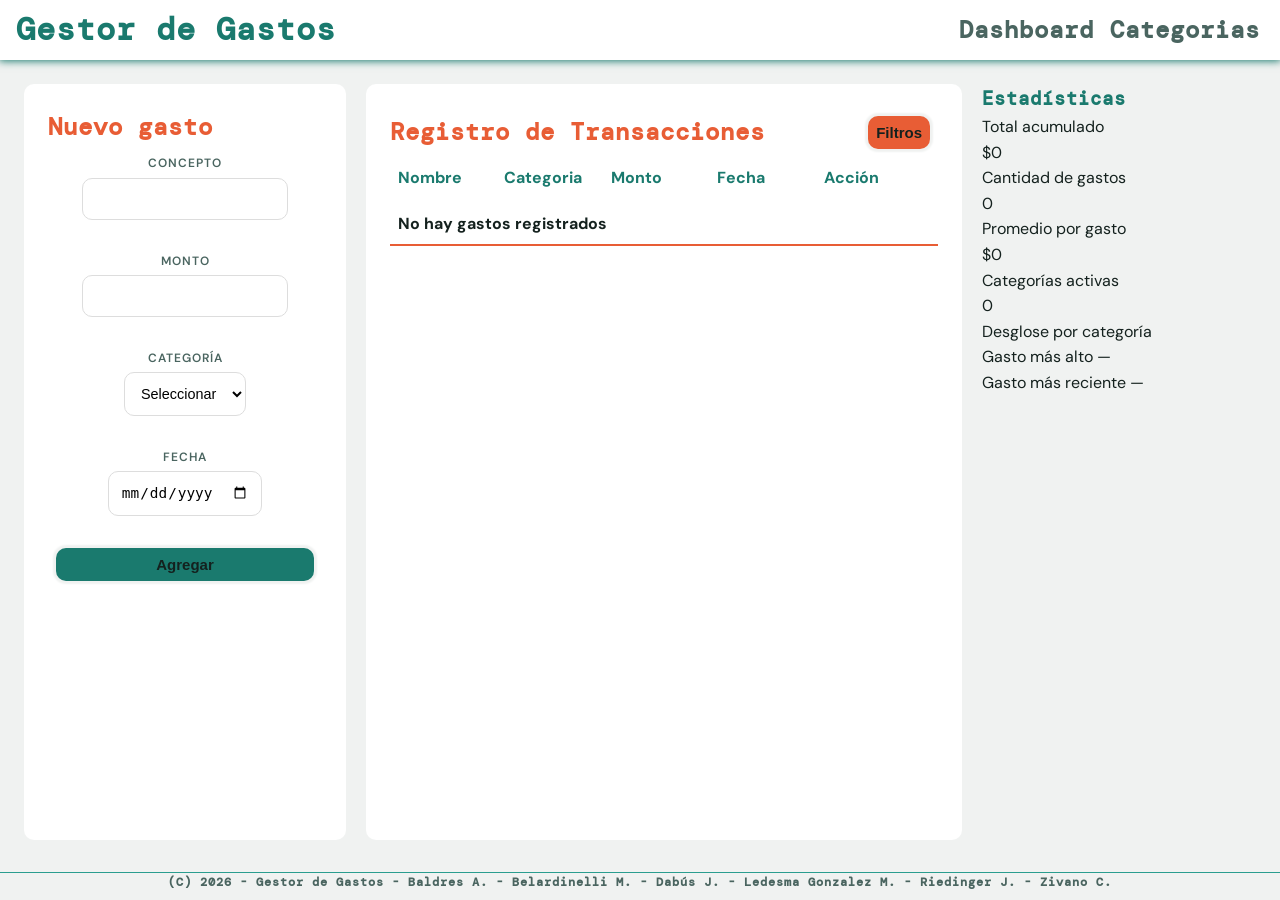
==== index.html @ d6663c2b "fix:Arreglado de borrado de categoria con gasto existente y estilizado de mensaje de errores" ====
<!doctype html>
<html lang="es">
  <head>
    <meta charset="UTF-8" />
    <meta name="viewport" content="width=device-width, initial-scale=1.0" />
    <title>Gestor de Gastos</title>
    <link rel="stylesheet" href="css/index.css" />
    <script src="https://code.jquery.com/jquery-3.6.0.min.js" defer></script>
    <link rel="icon" href="assets/favicon/favicon.ico" />
  </head>

  <body class="cuerpo">
    <header class="menu">
      <h1>Gestor de Gastos</h1>
      <nav class="nav">
        <h2 class="link-h2"><a class="link" href="./index.html">Dashboard</a></h2>
        <h2 class="link-h2"><a class="link" href="./pages/categorias.html">Categorias</a></h2>
      </nav>
    </header>

    <main class="container">
      <section class="seccion-formulario">
        <h2>Nuevo gasto</h2>
        <form id="formulario-gasto">
          <div class="formulario">
            <label for="concepto">Concepto</label>
            <input type="text" id="nombre" name="concepto" />
          </div>

          <div class="formulario">
            <label for="monto">Monto</label>
            <input type="number" id="monto" name="monto" />
          </div>

          <div class="formulario">
            <label for="categoria">Categoría</label>
            <select id="categoria" name="categoria" class="opciones-categorias">
              <option value="">Seleccionar</option>
            </select>
          </div>

          <div class="formulario">
            <label for="fecha">Fecha</label>
            <input type="date" id="fecha" name="fecha" />
          </div>

          <button type="submit" class=" btn btn-celeste" id="btn-agregar-gasto">Agregar</button>
        </form>
      </section>

      <section class="seccion-lista">
        <div class="registro-filtros">
          <h2>Registro de Transacciones</h2>
          <button class="btn btn-naranja" id="btn-abrir-filtros">Filtros</button>
        </div>
        <div class="titulos-columnas">
          <span>Nombre</span>
          <span>Categoria</span>
          <span>Monto</span>
          <span>Fecha</span>
          <span>Acción</span>
        </div>
        <ul id="lista-gastos"></ul>
      </section>

      <!-- Seccion filtros -->
      <div id="modal-filtros" class="modal">
        <div class="modal-contenido">
          <button id="btn-cerrar-filtros">X</button>

          <section id="filtros">
          <h2>Filtros</h2>

          <div class="formulario">
            <label for="opciones-categorias">Categoría</label>
            <select class="opciones-categorias" id="filtro-categoria"> 
              <option value="">Todas</option>
            </select>
          </div>

          <div class="formulario">
            <label for="filtro-texto">Concepto:</label>
            <input type="text" id="filtro-texto" placeholder="Ingrese gasto" />
          </div>

          <div class="formulario">
            <label for="filtro-desde">Desde:</label>
            <input type="date" id="filtro-desde" />
          </div>

          <div class="formulario">
            <label for="filtro-hasta">Hasta:</label>
            <input type="date" id="filtro-hasta" />
          </div>

          <div class="filtros-botones">
            <button class="btn-naranja" id="btn-limpiar-filtro">Limpiar</button>
            <button class="btn-celeste" id="btn-aplicar-filtro">Aplicar filtros</button>
          </div>
        </section>
        </div>
      </div>

<section class="seccion-estadisticas">
  <h3>Estadísticas</h3>

  <div class="stats-grid">
    <div class="stat-card destacado">
      <p class="stat-label">Total acumulado</p>
      <span class="stat-valor" id="est-total">$0</span>
    </div>
    <div class="stat-card">
      <p class="stat-label">Cantidad de gastos</p>
      <span class="stat-valor" id="est-cantidad">0</span>
    </div>
    <div class="stat-card">
      <p class="stat-label">Promedio por gasto</p>
      <span class="stat-valor" id="est-promedio">$0</span>
    </div>
    <div class="stat-card">
      <p class="stat-label">Categorías activas</p>
      <span class="stat-valor" id="est-categorias">0</span>
    </div>
  </div>

  <p class="categorias-titulo">Desglose por categoría</p>
  <div id="est-desglose">

  </div>

  <div class="maximos">
    <div class="maximo-item">
      <span class="maximo-label">Gasto más alto</span>
      <span class="maximo-valor" id="est-max-nombre">—</span>
    </div>
    <div class="maximo-item">
      <span class="maximo-label">Gasto más reciente</span>
      <span class="maximo-valor" id="est-reciente">—</span>
    </div>
  </div>

</section>
      
    </main>

    <footer class="pie-pagina">
      <h3 class="texto-footer">
        (C) 2026 - Gestor de Gastos - Baldres A. - Belardinelli M. - Dabús J. - Ledesma Gonzalez M.
        - Riedinger J. - Zivano C.
      </h3>
    </footer>
    <script src="js/inicializaciones.js" type="module"></script>
    <script src="js/formulario.js" type="module"></script>
    <script src="js/funciones.js" type="module"></script>
    <script src="js/estadisticas.js" type="module"></script>
    <script src="js/filtros.js" type="module"></script>
    <script src="js/transacciones.js" type="module"></script>
  </body>
</html>
---- css/index.css ----
@import url("style.css");
@import url("./components/botones.css");
@import url("./filtros.css");
@import url("./categorias.css");
@import url("./components/transacciones.css");
@import url("./components/edicion.css");
@import url("./components/formulario.css");

* {
  margin: 0;
  padding: 0;
}

.header {
  padding: var(--space-m);
  text-align: left;
  background-color: var(--color-superficie);
  border-bottom: 1px solid #eee;
}

.container {
  flex: 1;
  display: flex;
  gap: 20px;
  flex-wrap: wrap;
  padding: var(--space-l);
}

/*Sección formulario*/
.seccion-formulario {
  flex: 1;
  background-color: var(--color-superficie);
  padding: var(--space-l);
  border-radius: 10px;
}

/*Sección lista*/
.seccion-lista {
  flex: 2;
  background-color: var(--color-superficie);
  padding: var(--space-l);
  border-radius: 10px;
}

/*Sección estadísticas*/
.seccion-estadisticas {
  flex: 1;
  min-width: 220px;
}

#btn-abrir-filtros {
  width: fit-content;
  white-space: nowrap;
}

/*Responsive*/
@media (max-width: 900px) {
  .seccion-formulario {
    flex: 1 1 48%;
  }

  .seccion-lista {
    flex: 1 1 48%;
  }

  .seccion-resumen {
    flex: 1 1 100%;
  }
}
@media (max-width: 600px) {
  .seccion-formulario,
  .seccion-lista,
  .seccion-resumen {
    flex: 1 1 100%;
  }
}
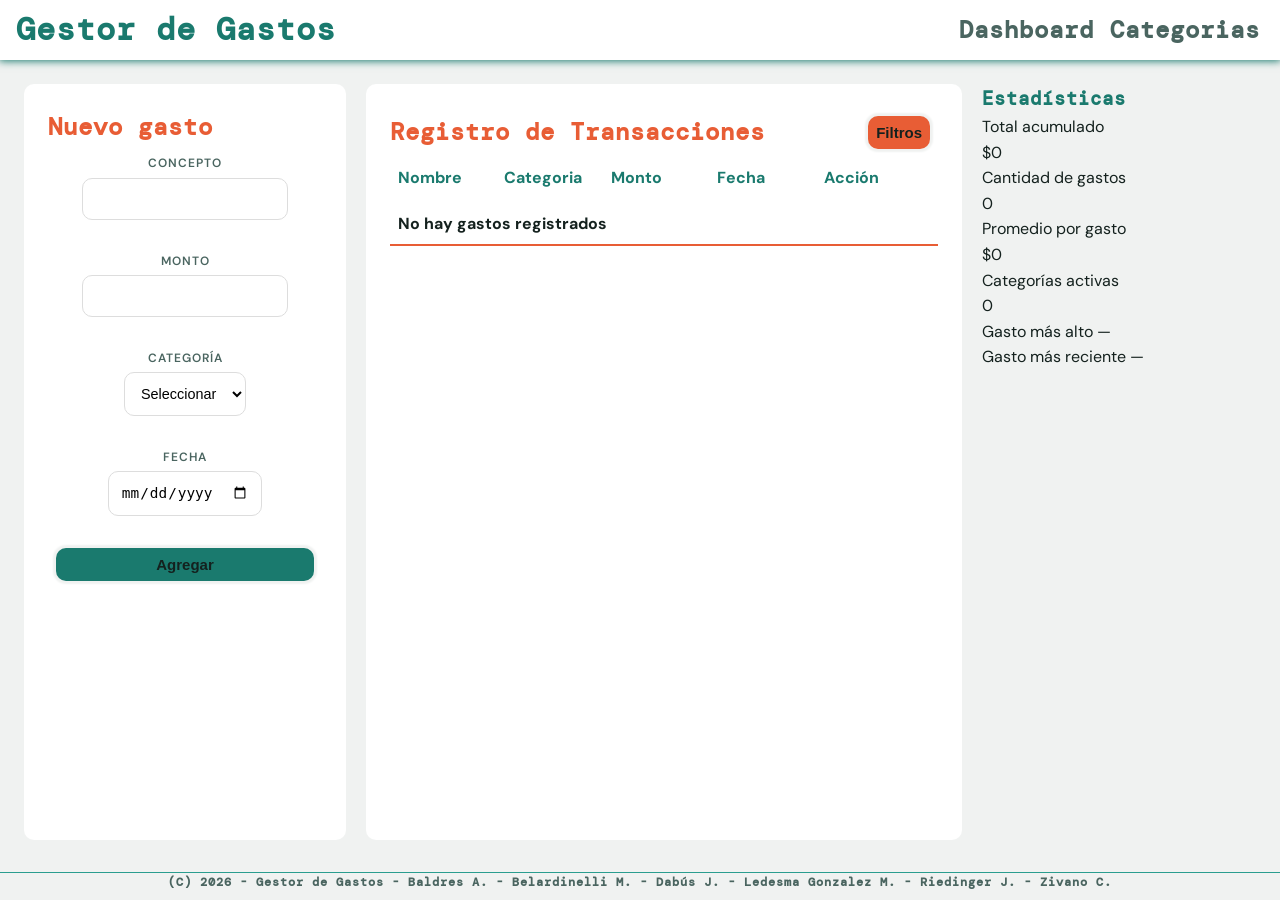
==== commit 288b1c17: "fix: refactorizacion de estadisticas" ====
--- a/index.html
+++ b/index.html
@@ -44,7 +44,7 @@
             <input type="date" id="fecha" name="fecha" />
           </div>
 
-          <button type="submit" class=" btn btn-celeste" id="btn-agregar-gasto">Agregar</button>
+          <button type="submit" class="btn btn-celeste" id="btn-agregar-gasto">Agregar</button>
         </form>
       </section>
 
@@ -69,78 +69,71 @@
           <button id="btn-cerrar-filtros">X</button>
 
           <section id="filtros">
-          <h2>Filtros</h2>
+            <h2>Filtros</h2>
 
-          <div class="formulario">
-            <label for="opciones-categorias">Categoría</label>
-            <select class="opciones-categorias" id="filtro-categoria"> 
-              <option value="">Todas</option>
-            </select>
-          </div>
+            <div class="formulario">
+              <label for="opciones-categorias">Categoría</label>
+              <select class="opciones-categorias" id="filtro-categoria">
+                <option value="">Todas</option>
+              </select>
+            </div>
 
-          <div class="formulario">
-            <label for="filtro-texto">Concepto:</label>
-            <input type="text" id="filtro-texto" placeholder="Ingrese gasto" />
-          </div>
+            <div class="formulario">
+              <label for="filtro-texto">Concepto:</label>
+              <input type="text" id="filtro-texto" placeholder="Ingrese gasto" />
+            </div>
 
-          <div class="formulario">
-            <label for="filtro-desde">Desde:</label>
-            <input type="date" id="filtro-desde" />
-          </div>
+            <div class="formulario">
+              <label for="filtro-desde">Desde:</label>
+              <input type="date" id="filtro-desde" />
+            </div>
 
-          <div class="formulario">
-            <label for="filtro-hasta">Hasta:</label>
-            <input type="date" id="filtro-hasta" />
-          </div>
+            <div class="formulario">
+              <label for="filtro-hasta">Hasta:</label>
+              <input type="date" id="filtro-hasta" />
+            </div>
 
-          <div class="filtros-botones">
-            <button class="btn-naranja" id="btn-limpiar-filtro">Limpiar</button>
-            <button class="btn-celeste" id="btn-aplicar-filtro">Aplicar filtros</button>
-          </div>
-        </section>
+            <div class="filtros-botones">
+              <button class="btn-naranja" id="btn-limpiar-filtro">Limpiar</button>
+              <button class="btn-celeste" id="btn-aplicar-filtro">Aplicar filtros</button>
+            </div>
+          </section>
         </div>
       </div>
 
-<section class="seccion-estadisticas">
-  <h3>Estadísticas</h3>
+      <section class="seccion-estadisticas">
+        <h3>Estadísticas</h3>
 
-  <div class="stats-grid">
-    <div class="stat-card destacado">
-      <p class="stat-label">Total acumulado</p>
-      <span class="stat-valor" id="est-total">$0</span>
-    </div>
-    <div class="stat-card">
-      <p class="stat-label">Cantidad de gastos</p>
-      <span class="stat-valor" id="est-cantidad">0</span>
-    </div>
-    <div class="stat-card">
-      <p class="stat-label">Promedio por gasto</p>
-      <span class="stat-valor" id="est-promedio">$0</span>
-    </div>
-    <div class="stat-card">
-      <p class="stat-label">Categorías activas</p>
-      <span class="stat-valor" id="est-categorias">0</span>
-    </div>
-  </div>
+        <div class="est-grid">
+          <div class="est-card destacado">
+            <p class="est-label">Total acumulado</p>
+            <span class="est-valor" id="est-total">$0</span>
+          </div>
+          <div class="est-card">
+            <p class="est-label">Cantidad de gastos</p>
+            <span class="est-valor" id="est-cantidad">0</span>
+          </div>
+          <div class="est-card">
+            <p class="est-label">Promedio por gasto</p>
+            <span class="est-valor" id="est-promedio">$0</span>
+          </div>
+          <div class="est-card">
+            <p class="est-label">Categorías activas</p>
+            <span class="est-valor" id="est-categorias">0</span>
+          </div>
+        </div>
 
-  <p class="categorias-titulo">Desglose por categoría</p>
-  <div id="est-desglose">
-
-  </div>
-
-  <div class="maximos">
-    <div class="maximo-item">
-      <span class="maximo-label">Gasto más alto</span>
-      <span class="maximo-valor" id="est-max-nombre">—</span>
-    </div>
-    <div class="maximo-item">
-      <span class="maximo-label">Gasto más reciente</span>
-      <span class="maximo-valor" id="est-reciente">—</span>
-    </div>
-  </div>
-
-</section>
-      
+        <div class="maximos">
+          <div class="maximo-item">
+            <span class="maximo-label">Gasto más alto</span>
+            <span class="maximo-valor" id="est-max-nombre">—</span>
+          </div>
+          <div class="maximo-item">
+            <span class="maximo-label">Gasto más reciente</span>
+            <span class="maximo-valor" id="est-reciente">—</span>
+          </div>
+        </div>
+      </section>
     </main>
 
     <footer class="pie-pagina">
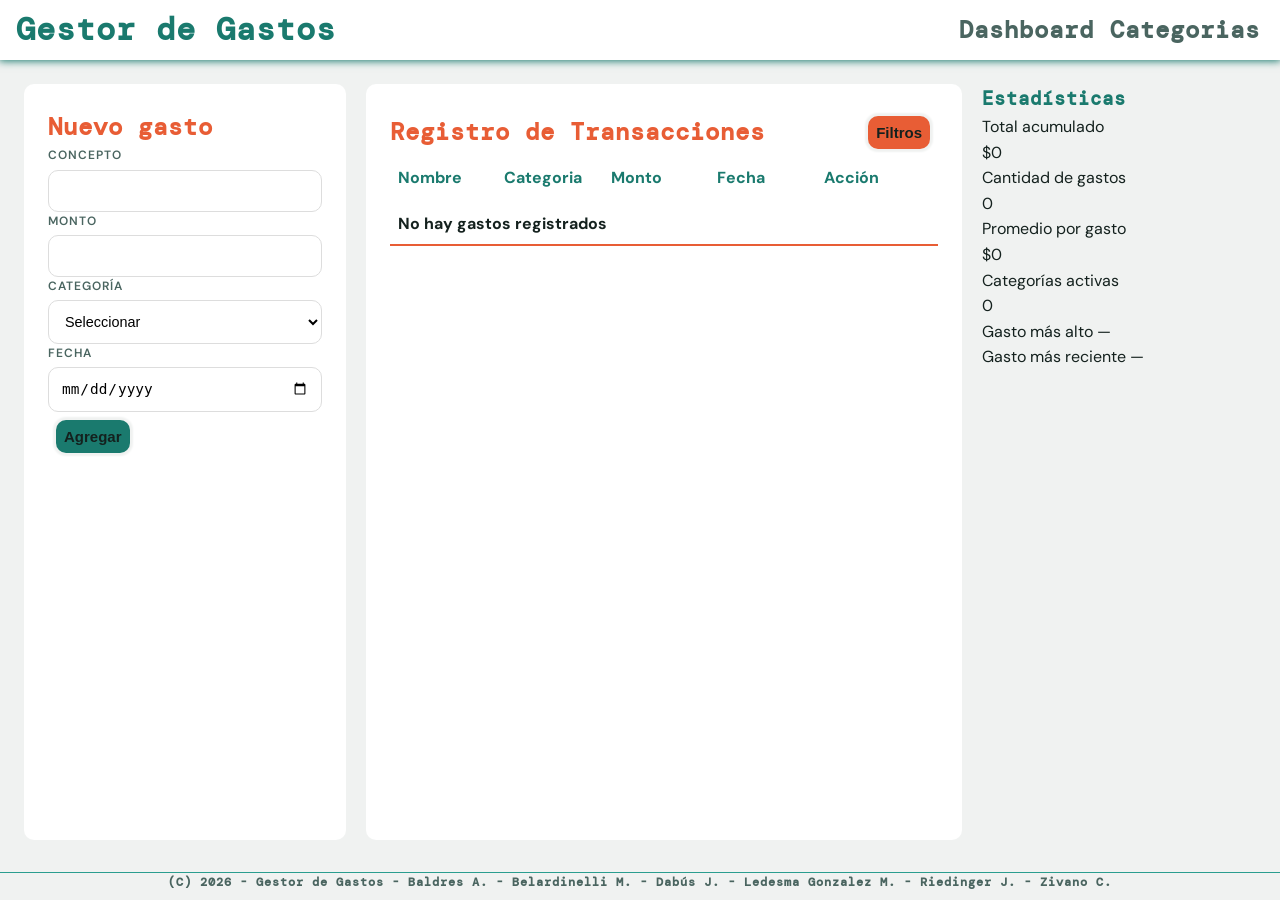
==== commit 30ffb38b: "fix: Etiqueta formulario" ====
--- a/index.html
+++ b/index.html
@@ -21,7 +21,7 @@
     <main class="container">
       <section class="seccion-formulario">
         <h2>Nuevo gasto</h2>
-        <form id="formulario-gasto">
+        <form id="formulario">
           <div class="formulario">
             <label for="concepto">Concepto</label>
             <input type="text" id="nombre" name="concepto" />
@@ -62,6 +62,47 @@
         </div>
         <ul id="lista-gastos"></ul>
       </section>
+
+      <!--Sección Edición de gastos-->      <!-- Agregó Mati -->
+
+      <div id="popup-de-edicion" class="popup-editar">
+        <form id="formulario-edicion" >
+          <div>
+            <label for="concepto-edicion">Concepto</label>
+            <input type="text" id="concepto-edicion" name="concepto" />
+          </div>
+
+          <div >
+            <label for="monto-edicion">Monto</label>
+            <input type="number" id="monto-edicion" name="monto" />
+          </div>
+
+          <div>
+              <label for="edicion-categoria">Categoría</label>
+              <select id="edicion-categoria">
+                <option value="">Seleccionar</option>
+                <option value="comida">Comida</option>
+                <option value="transporte">Transporte</option>
+                <option value="servicios">Servicios</option>
+                <option value="deporte">Deporte</option>
+                <option value="ocio">Ocio</option>
+              </select>
+          </div>
+
+          <div >
+            <label for="fecha-edicion">Fecha</label>
+            <input type="date" id="fecha-edicion" name="fecha" />
+          </div>
+
+          <button type="submit" >Guardar cambios</button>
+          <button type="button" id="btn-cerrar-edicion"> Salir </button>
+        </form>
+      </div>
+
+      <div id="popup-de-confirmacion" class="popup-confirmar">
+          <p> Gasto editado exitosamente </p>
+      </div>
+      
 
       <!-- Seccion filtros -->
       <div id="modal-filtros" class="modal">
@@ -148,5 +189,6 @@
     <script src="js/estadisticas.js" type="module"></script>
     <script src="js/filtros.js" type="module"></script>
     <script src="js/transacciones.js" type="module"></script>
+    <script src="js/edicion.js" type="module"></script>
   </body>
 </html>
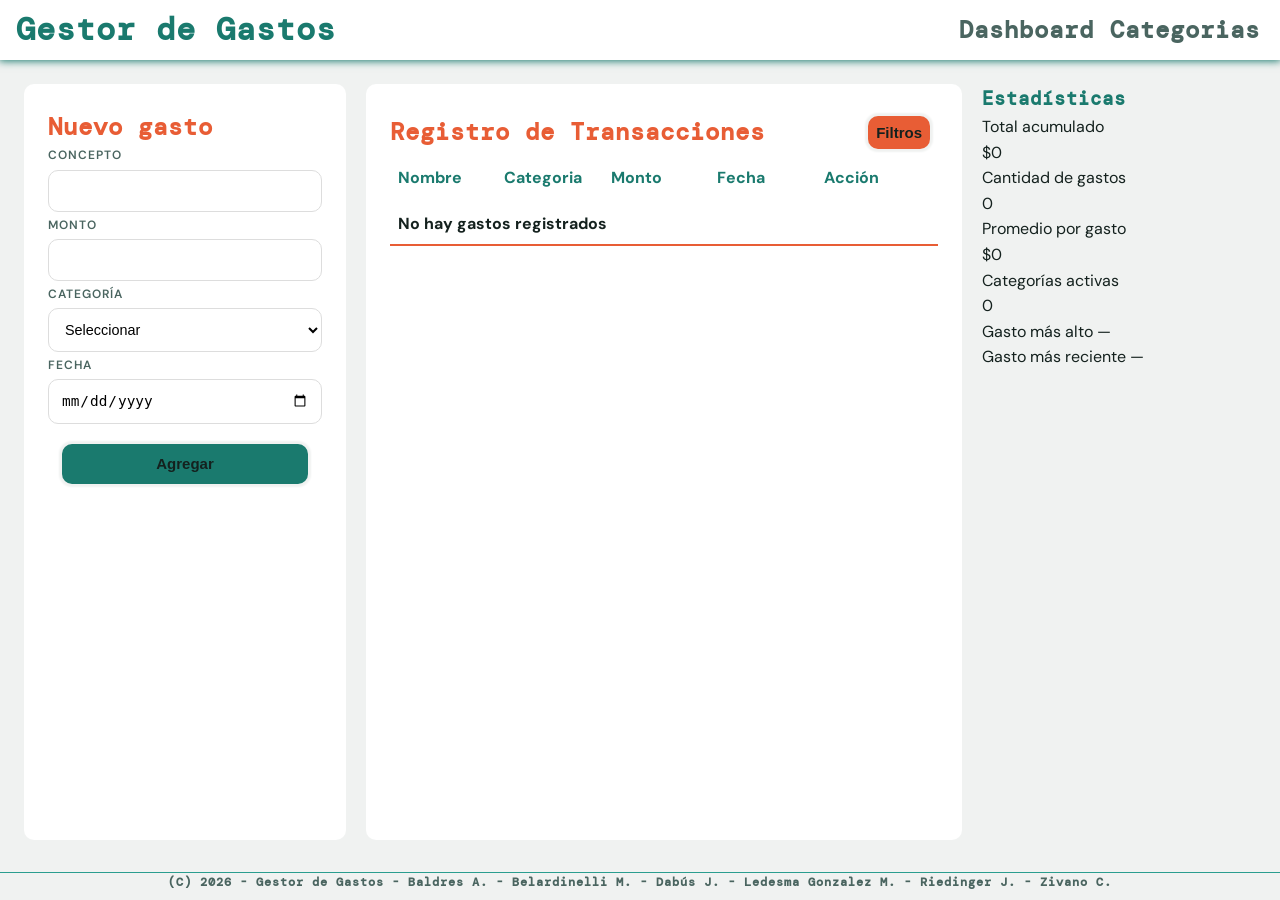
==== commit d2eab8da: "fix: Etiquetas CSS" ====
--- a/index.html
+++ b/index.html
@@ -21,7 +21,7 @@
     <main class="container">
       <section class="seccion-formulario">
         <h2>Nuevo gasto</h2>
-        <form id="formulario">
+        <form class="formulario" id="formulario">
           <div class="formulario">
             <label for="concepto">Concepto</label>
             <input type="text" id="nombre" name="concepto" />
@@ -44,7 +44,7 @@
             <input type="date" id="fecha" name="fecha" />
           </div>
 
-          <button type="submit" class="btn btn-celeste" id="btn-agregar-gasto">Agregar</button>
+          <button type="submit" class="btn btn-w400 btn-celeste" id="btn-agregar-gasto">Agregar</button>
         </form>
       </section>
 
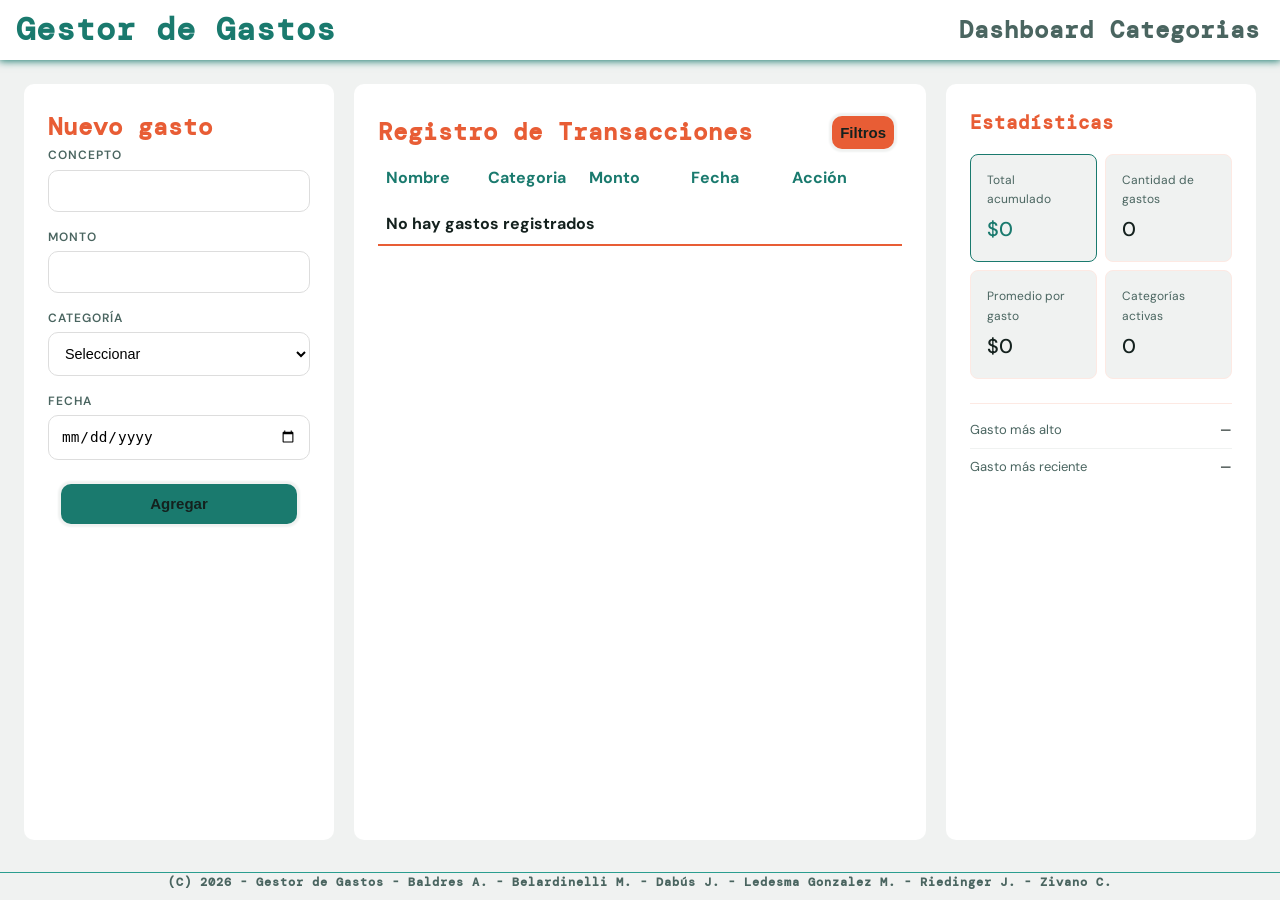
==== commit 4b3b76df: "cambios de edicion" ====
--- a/index.html
+++ b/index.html
@@ -21,7 +21,7 @@
     <main class="container">
       <section class="seccion-formulario">
         <h2>Nuevo gasto</h2>
-        <form class="formulario" id="formulario">
+        <form id="formulario-gasto" class="formulario">
           <div class="formulario">
             <label for="concepto">Concepto</label>
             <input type="text" id="nombre" name="concepto" />
@@ -44,7 +44,7 @@
             <input type="date" id="fecha" name="fecha" />
           </div>
 
-          <button type="submit" class="btn btn-w400 btn-celeste" id="btn-agregar-gasto">Agregar</button>
+          <button type="submit" class="btn btn-celeste btn-w400" id="btn-agregar-gasto">Agregar</button>
         </form>
       </section>
 
@@ -79,13 +79,8 @@
 
           <div>
               <label for="edicion-categoria">Categoría</label>
-              <select id="edicion-categoria">
-                <option value="">Seleccionar</option>
-                <option value="comida">Comida</option>
-                <option value="transporte">Transporte</option>
-                <option value="servicios">Servicios</option>
-                <option value="deporte">Deporte</option>
-                <option value="ocio">Ocio</option>
+              <select class="opciones-categorias" id="edicion-categoria">
+                <option value="">Todas</option>
               </select>
           </div>
 
@@ -191,4 +186,4 @@
     <script src="js/transacciones.js" type="module"></script>
     <script src="js/edicion.js" type="module"></script>
   </body>
-</html>
+</html>
--- a/css/index.css
+++ b/css/index.css
@@ -1,10 +1,11 @@
-@import url("style.css");
+@import url("./style.css");
 @import url("./components/botones.css");
-@import url("./filtros.css");
+@import url("./components/filtros.css");
 @import url("./categorias.css");
 @import url("./components/transacciones.css");
 @import url("./components/edicion.css");
 @import url("./components/formulario.css");
+@import url("./components/estadisticas.css");
 
 * {
   margin: 0;
